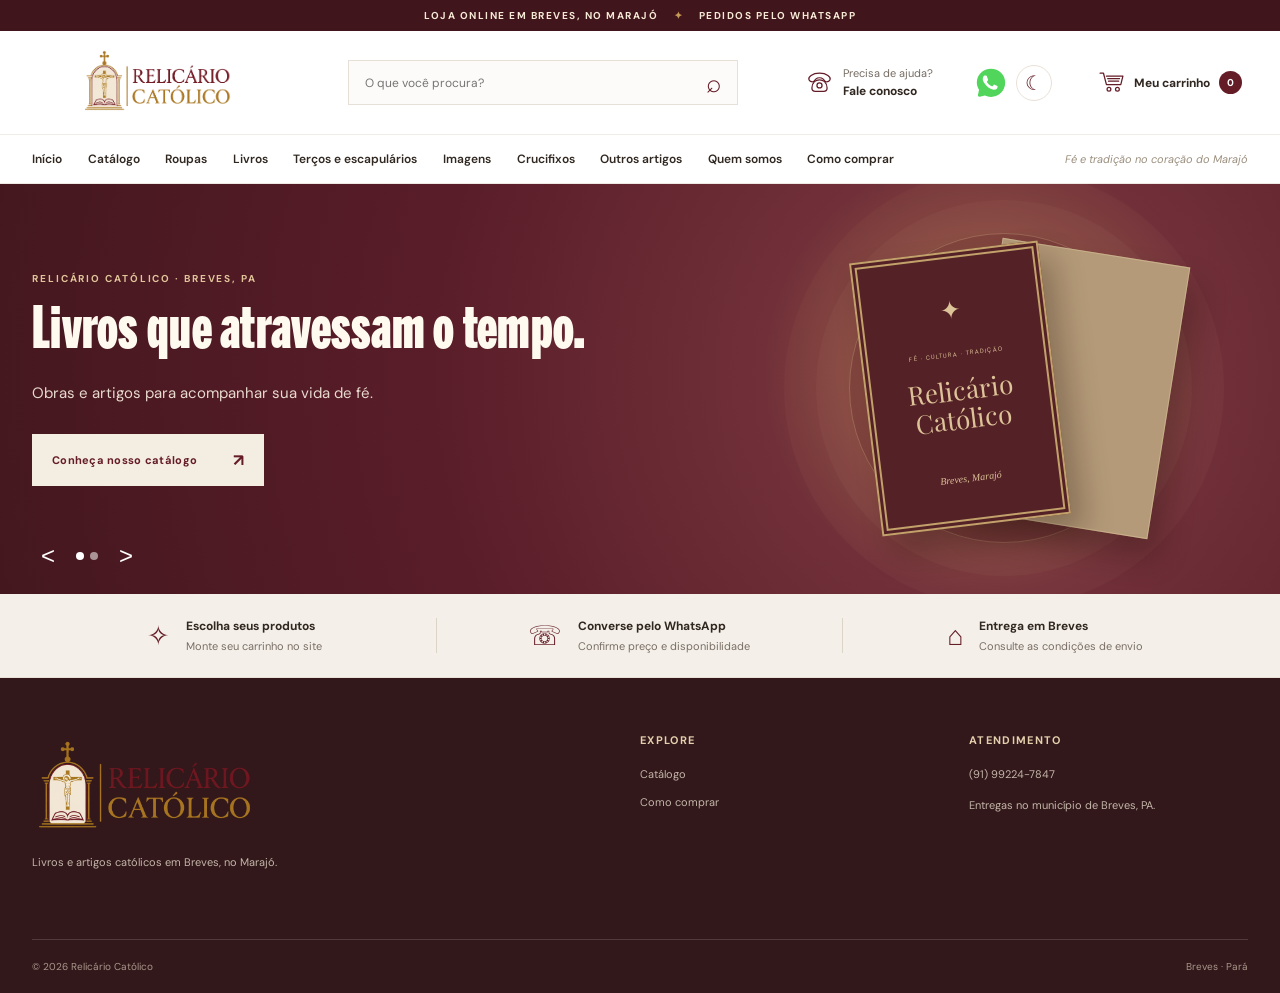
==== index.html @ 35029d48 "Add files via upload" ====
<!doctype html>
<html lang="pt-BR">
<head>
  <link rel="icon" type="image/png" href="assets/logo.png">
  <meta charset="utf-8">
  <meta name="viewport" content="width=device-width, initial-scale=1">
  <meta name="description" content="Livros e artigos católicos em Breves, no Marajó. Escolha seus produtos e faça seu pedido pelo WhatsApp.">
  <meta name="theme-color" content="#641c27">
  <title>Relicário Católico | Livros e artigos católicos</title>
  <link rel="stylesheet" href="style.css?v=20261112-promocao1">
  <script src="products.js" defer></script>
  <script src="supabase-config.js" defer></script>
  <script src="supabase-client.js" defer></script>
  <script src="app.js?v=20261112-banner2" defer></script>
</head>
<body data-page="inicio">
  <div class="announcement">LOJA ONLINE EM BREVES, NO MARAJÓ <span>✦</span> PEDIDOS PELO WHATSAPP</div>
  <header class="header">
    <div class="header-main wrap">
      <a class="brand" href="index.html" aria-label="Relicário Católico, início"><img src="assets/logo.png" alt="Relicário Católico"></a>
      <form class="search" id="search-form" role="search"><label class="sr-only" for="search">Buscar no catálogo</label><input id="search" type="search" placeholder="O que você procura?" autocomplete="off"><button aria-label="Buscar" type="submit">⌕</button></form>
      <a class="header-contact" href="https://wa.me/5591992247847" target="_blank" rel="noopener"><span class="contact-icon"><svg viewBox="0 0 64 64" aria-hidden="true"><path d="M7 25C5 19 14 10 32 10s27 9 25 15c-1 4-6 6-10 5-3-1-4-4-6-6-5-4-13-4-18 0-2 2-3 5-6 6-4 1-9-1-10-5Z"/><path d="M20 30c-3 3-6 10-6 15 0 5 3 8 8 8h20c5 0 8-3 8-8 0-5-3-12-6-15-6-6-18-6-24 0Z"/><circle cx="32" cy="39" r="6"/></svg></span><span>Precisa de ajuda?<strong>Fale conosco</strong></span></a>
      <div class="social-icons"><a href="https://wa.me/5591992247847" target="_blank" rel="noopener" aria-label="WhatsApp"><img src="assets/whatsapp.svg" alt=""></a><a class="instagram-link" hidden target="_blank" rel="noopener" aria-label="Instagram"><svg viewBox="0 0 24 24" aria-hidden="true"><rect x="3" y="3" width="18" height="18" rx="5"/><circle cx="12" cy="12" r="4"/><circle cx="17.5" cy="6.5" r=".8" fill="currentColor" stroke="none"/></svg></a><button id="theme-toggle" aria-label="Ativar modo escuro" title="Alternar modo claro e escuro">☾</button></div><button class="cart-trigger" id="cart-open" aria-label="Abrir carrinho"><span class="bag-icon"><svg viewBox="0 0 64 64" aria-hidden="true"><path d="M5 10h8l7 27h34l5-20H20M23 23h28M25 29h24"/><circle cx="26" cy="48" r="4.5"/><circle cx="46" cy="48" r="4.5"/></svg></span><span class="cart-label">Meu carrinho</span><span id="cart-count" class="cart-count">0</span></button>
    </div>
    <nav class="navigation" aria-label="Navegação principal"><div class="wrap nav-inner"><a href="index.html">Início</a><a href="catalogo.html">Catálogo</a><a href="catalogo.html?categoria=Roupas">Roupas</a><a href="catalogo.html?categoria=Livros">Livros</a><a href="catalogo.html?categoria=Ter%C3%A7os%20e%20escapul%C3%A1rios">Terços e escapulários</a><a href="catalogo.html?categoria=Imagens">Imagens</a><a href="catalogo.html?categoria=Crucifixos">Crucifixos</a><a href="catalogo.html?categoria=Outros%20artigos">Outros artigos</a><a href="quem-somos.html">Quem somos</a><a href="como-comprar.html">Como comprar</a><span>Fé e tradição no coração do Marajó</span></div></nav>
  </header>
  <main id="inicio">
    <section class="hero" aria-label="Destaques da loja" style="visibility:hidden">
      <div class="slide slide-one active" aria-hidden="false"><div class="wrap hero-content"><div class="hero-copy"><p class="eyebrow light">RELICÁRIO CATÓLICO · BREVES, PA</p><h1>Livros que atravessam o tempo.</h1><p>Obras e artigos para acompanhar sua vida de fé.</p><a class="button button-light" href="catalogo.html">Conheça nosso catálogo <span>↗</span></a></div><div class="hero-art" aria-hidden="true"><div class="halo"></div><div class="book-art book-back"></div><div class="book-art book-front"><span>✦</span><small>FÉ · CULTURA · TRADIÇÃO</small><b>Relicário<br>Católico</b><i>Breves, Marajó</i></div><div class="art-line"></div></div></div></div>
      <div class="slide slide-two" aria-hidden="true"><div class="wrap hero-content"><div class="hero-copy"><p class="eyebrow light">UM PEDIDO, UMA CONVERSA</p><h2>Escolha com calma.<br>Peça pelo WhatsApp.</h2><p>Separe seus favoritos e combine os detalhes da entrega conosco.</p><a class="button button-light" href="catalogo.html">Conheça nosso catálogo <span>↗</span></a></div><div class="hero-seal" aria-hidden="true"><span>✝</span><p>Relicário<br><em>Católico</em></p><small>BREVES · MARAJÓ</small></div></div></div>
      <div class="hero-controls wrap"><button id="prev-slide" aria-label="Banner anterior">&lt;</button><div class="dots"><button class="dot active" aria-label="Mostrar banner 1" aria-current="true"></button><button class="dot" aria-label="Mostrar banner 2"></button></div><button id="next-slide" aria-label="Próximo banner">&gt;</button></div>
    </section>
    <section class="service-strip"><div class="wrap services"><div><span>✧</span><p><strong>Escolha seus produtos</strong><small>Monte seu carrinho no site</small></p></div><div><span>☏</span><p><strong>Converse pelo WhatsApp</strong><small>Confirme preço e disponibilidade</small></p></div><div><span>⌂</span><p><strong>Entrega em Breves</strong><small>Consulte as condições de envio</small></p></div></div></section>
    <section class="catalog wrap" id="catalogo"><div class="section-top"><div><p class="eyebrow">ESCOLHIDOS PARA VOCÊ</p><h2>Nosso catálogo</h2><p>Conheça os livros e artigos disponíveis em nossa loja.</p></div><div class="catalog-note"><span>✦</span> Fé, leitura e tradição</div></div><div class="catalog-bar"><div class="filters" aria-label="Filtrar produtos"><button class="filter active" data-filter="Todos">Todos</button><button class="filter" data-filter="Roupas">Roupas</button><button class="filter" data-filter="Livros">Livros</button><button class="filter" data-filter="Terços e escapulários">Terços e escapulários</button><button class="filter" data-filter="Imagens">Imagens</button><button class="filter" data-filter="Crucifixos">Crucifixos</button><button class="filter" data-filter="Outros artigos">Outros artigos</button></div><span id="result-count"></span></div><div id="product-grid" class="product-grid"></div><p id="empty-state" class="empty-state" hidden>Nenhum produto encontrado nesta seleção.</p></section>
    <section class="story"><div class="wrap story-inner"><div class="story-mark" aria-hidden="true">✝</div><div><p class="eyebrow">DE BREVES PARA O MUNICÍPIO</p><h2>Um espaço para cultivar<br>a fé e a boa leitura.</h2><p>O Relicário Católico é uma loja online de livros e artigos católicos em Breves, no Marajó. Estamos começando e preparando nosso catálogo com cuidado.</p><a class="text-link" href="https://wa.me/5591992247847" target="_blank" rel="noopener">Converse com a gente <span>↗</span></a></div></div></section>
    <section class="how wrap" id="como-comprar"><div class="section-top"><div><p class="eyebrow">SIMPLES E PRÓXIMO</p><h2>Como fazer seu pedido</h2></div><p>Estamos aqui para ajudar em cada etapa.</p></div><div class="steps"><article><span>01</span><h3>Escolha</h3><p>Adicione ao carrinho os itens que deseja.</p></article><article><span>02</span><h3>Envie seu pedido</h3><p>Confira a lista e continue para o WhatsApp.</p></article><article><span>03</span><h3>Combine os detalhes</h3><p>Confirme valores, pagamento e entrega em Breves diretamente conosco.</p></article></div></section>
  </main>
  <footer><div class="wrap footer-inner"><div><img src="assets/logo.png" alt="Relicário Católico" class="footer-logo"><p>Livros e artigos católicos em Breves, no Marajó.</p></div><div><strong>Explore</strong><a href="catalogo.html">Catálogo</a><a href="como-comprar.html">Como comprar</a></div><div><strong>Atendimento</strong><a href="https://wa.me/5591992247847" target="_blank" rel="noopener">(91) 99224-7847</a><p>Entregas no município de Breves, PA.</p></div></div><div class="footer-bottom wrap">© <span id="year"></span> Relicário Católico <span>Breves · Pará</span></div></footer>
  <div class="overlay" id="overlay" hidden></div><aside class="drawer" id="drawer" role="dialog" aria-modal="true" aria-label="Seu carrinho" aria-hidden="true" inert><div class="drawer-head"><div><h2>Meu pedido</h2></div><button id="cart-close" class="close" aria-label="Fechar carrinho">×</button></div><div id="cart-items" class="cart-items"></div><div class="drawer-bottom"><div class="cart-total"><strong>Total estimado</strong><strong id="cart-total">R$ 0,00</strong></div><p id="total-note">Entrega e disponibilidade são confirmadas no WhatsApp.</p><a id="checkout" class="button checkout" href="#" target="_blank" rel="noopener">Enviar pedido no WhatsApp <span>↗</span></a><button id="clear-cart" class="clear-cart" type="button">Limpar lista</button><small>O pedido só será enviado após você confirmar no WhatsApp.</small></div></aside>
  <dialog id="product-dialog" class="product-dialog" aria-labelledby="detail-title"><div class="detail-head"><h2 id="detail-title"></h2><button id="detail-close" class="detail-close" type="button" aria-label="Fechar visualização">×</button></div><div class="detail-gallery"><button id="detail-prev" class="detail-arrow prev" type="button" aria-label="Foto anterior">&lt;</button><img id="detail-image" alt=""><p id="detail-empty" hidden>Foto ainda não disponível.</p><button id="detail-next" class="detail-arrow next" type="button" aria-label="Próxima foto">&gt;</button></div><p class="detail-hint">Use as setas para ver mais fotos, quando disponíveis.</p><p id="detail-description" class="detail-description" hidden></p></dialog>
  <div class="toast" role="status" aria-live="polite" id="toast"></div>
</body></html>
---- style.css ----
@import url('https://fonts.googleapis.com/css2?family=DM+Sans:wght@400;500;600;700&family=Playfair+Display:wght@400;500;600;700&display=swap');
:root{--wine:#641c27;--deep:#40151b;--gold:#af843d;--paper:#fbf9f5;--ink:#302720;--muted:#796e65;--line:#e9e1d7}*{box-sizing:border-box}html{scroll-behavior:smooth}body{margin:0;color:var(--ink);background:var(--paper);font-family:'DM Sans',Arial,sans-serif;font-size:14px}button,input{font:inherit}button,a{-webkit-tap-highlight-color:transparent}button{cursor:pointer}a{color:inherit;text-decoration:none}img{max-width:100%;display:block}.wrap{width:min(1240px,calc(100% - 64px));margin:auto}.sr-only{position:absolute;width:1px;height:1px;overflow:hidden;clip:rect(0,0,0,0)}.announcement{background:var(--deep);color:#f6ead6;text-align:center;font-size:10px;letter-spacing:.15em;padding:9px 12px;font-weight:700}.announcement span{color:#c59a58;margin:0 12px}.header{background:#fff}.header-main{height:103px;display:flex;align-items:center;gap:40px}.brand{width:247px;flex:none}.brand img{width:100%;height:75px;object-fit:contain}.search{height:45px;display:flex;align-items:center;border:1px solid #e6e0d9;background:#fcfbf9;max-width:390px;flex:1;margin:auto}.search input{border:0;background:transparent;outline:0;padding:0 16px;min-width:0;flex:1;font-size:12px}.search button{background:none;border:0;padding:0 15px;font-size:26px;color:var(--wine)}.header-contact{display:flex;align-items:center;gap:10px;color:#756c63;font-size:11px;white-space:nowrap}.header-contact strong{display:block;color:var(--ink);font-size:12px;margin-top:3px}.contact-icon{font-size:27px;color:var(--wine)}.cart-trigger{display:flex;align-items:center;gap:9px;border:0;background:transparent;color:var(--ink);font-size:12px;font-weight:700;white-space:nowrap}.bag-icon{font-size:28px;color:var(--wine)}.cart-count{border-radius:50%;display:grid;place-items:center;width:23px;height:23px;background:var(--wine);color:white;font-size:10px}.navigation{border-top:1px solid #f0ece7;border-bottom:1px solid #eee9e2}.nav-inner{display:flex;align-items:center;gap:38px;height:48px;font-size:12px;font-weight:600}.nav-inner a:hover,.text-link:hover{color:var(--gold)}.nav-inner span{margin-left:auto;color:#9b8e7d;font-size:11px;font-weight:400;font-style:italic}.hero{position:relative;height:410px;overflow:hidden;background:#5a2029}.slide{position:absolute;inset:0;opacity:0;visibility:hidden;transition:opacity .65s,visibility .65s}.slide.active{opacity:1;visibility:visible}.slide-one{background:radial-gradient(circle at 77% 46%,#9a6345 0,#713039 22%,#591d29 55%,#44171e 100%)}.slide-two{background:radial-gradient(circle at 72% 40%,#8a6952,#593b32 35%,#36231e 100%)}.hero-content{height:100%;position:relative;display:flex;align-items:center;justify-content:space-between}.hero-copy{position:relative;z-index:1;max-width:570px;padding-bottom:20px}.eyebrow{color:#a27b40;font-size:10px;letter-spacing:.19em;font-weight:700;margin:0 0 15px}.eyebrow.light{color:#e1c49a}.hero h1,.hero h2{color:#fffaf0;font-family:'Playfair Display',Georgia,serif;font-weight:400;font-size:clamp(38px,4.5vw,62px);line-height:1.13;letter-spacing:-.035em;margin:0 0 16px}.hero-copy>p:not(.eyebrow){color:#e9dacf;font-size:15px;line-height:1.7;margin:0 0 27px}.button{display:inline-flex;align-items:center;justify-content:center;gap:36px;padding:15px 20px;font-size:11px;font-weight:700;letter-spacing:.025em}.button-light{background:#f4ede1;color:var(--wine)}.button-light:hover{background:#fff}.button span{font-size:17px}.hero-art{height:100%;width:45%;position:relative}.halo{position:absolute;width:310px;height:310px;border:1px solid #d6b48655;border-radius:50%;top:49px;left:27%;box-shadow:0 0 0 33px #edc98d0a,0 0 0 65px #edc98d09}.book-art{position:absolute;width:190px;height:275px;top:67px;border:1px solid #dfc89d80;box-shadow:12px 18px 30px #1b09074a}.book-back{background:#b49a78;transform:rotate(9deg);left:51%}.book-front{background:#542126;transform:rotate(-7deg);left:30%;color:#ddc398;text-align:center;display:flex;align-items:center;flex-direction:column;padding:35px 14px;border:7px double #c2a16b}.book-front span{font-size:25px}.book-front small{font-size:6px;letter-spacing:.18em;margin:24px 0 18px}.book-front b{font:26px/1.1 'Playfair Display',Georgia,serif;font-weight:400}.book-front i{font:italic 10px Georgia;margin-top:auto}.hero-seal{width:260px;height:260px;border:1px solid #d7b98a8a;border-radius:50%;display:flex;align-items:center;justify-content:center;flex-direction:column;color:#ead5b4;margin-right:10%;outline:1px solid #d7b98a40;outline-offset:12px}.hero-seal>span{font-size:40px}.hero-seal p{font:29px/1.15 Georgia;text-align:center;margin:12px}.hero-seal em{font-weight:400;color:#dfbb7b}.hero-seal small{font-size:8px;letter-spacing:.2em}.hero-controls{position:absolute;bottom:20px;left:50%;transform:translateX(-50%);display:flex;align-items:center;gap:12px}.hero-controls>button{background:transparent;border:1px solid #ffffff60;color:white;width:29px;height:29px}.dots{display:flex;gap:6px}.dot{width:6px;height:6px;border:0;background:#fff8;border-radius:50%;padding:0}.dot.active{width:20px;border-radius:5px;background:white}.service-strip{background:#f4f0e9;border-bottom:1px solid var(--line)}.services{display:grid;grid-template-columns:repeat(3,1fr);padding:24px 0}.services>div{display:flex;gap:16px;align-items:center;justify-content:center;border-right:1px solid #ddd4c9}.services>div:last-child{border:0}.services>div>span{font-size:27px;color:var(--wine)}.services p{margin:0}.services strong,.services small{display:block}.services strong{font-size:12px}.services small{font-size:11px;color:var(--muted);margin-top:5px}.catalog{padding:85px 0 100px;min-height:610px}.section-top{display:flex;align-items:end;justify-content:space-between;gap:20px}.section-top h2,.story h2,.how h2,.drawer h2{font:400 37px/1.15 'Playfair Display',Georgia,serif;letter-spacing:-.025em;margin:0}.section-top p:not(.eyebrow){color:var(--muted);line-height:1.6;margin:12px 0 0}.catalog-note{font:italic 14px Georgia;color:#9b8c7c}.catalog-note span{color:var(--gold);margin-right:8px}.catalog-bar{border-top:1px solid var(--line);border-bottom:1px solid var(--line);margin:32px 0 25px;padding:14px 0;display:flex;justify-content:space-between;align-items:center;color:#92877c;font-size:11px}.filters{display:flex;gap:10px;flex-wrap:wrap}.filter{border:0;background:none;color:#7e7369;font-size:11px;font-weight:600;padding:9px 15px}.filter.active{background:var(--wine);color:white}.product-grid{display:grid;grid-template-columns:repeat(4,minmax(0,1fr));gap:24px}.product-card{background:white;border:1px solid #eee7de}.product-image{height:275px;position:relative;background:#f1ede7;display:flex;align-items:center;justify-content:center;overflow:hidden}.product-image img{width:100%;height:100%;object-fit:contain}.badge{position:absolute;z-index:1;left:14px;top:14px;background:#fff;color:var(--wine);padding:7px 10px;font-size:9px;letter-spacing:.04em;font-weight:700}.image-placeholder{width:54%;height:72%;border:1px solid #cdbda5;background:#e7ded1;box-shadow:9px 10px 16px #6e58451a;display:flex;align-items:center;justify-content:center;flex-direction:column;color:#a48663}.image-placeholder span{font:38px Georgia}.image-placeholder small{font-size:8px;letter-spacing:.14em;margin-top:20px}.product-info{padding:20px}.product-category{font-size:9px;text-transform:uppercase;letter-spacing:.14em;color:#a07c43;font-weight:700;margin:0 0 10px}.product-info h3{font:600 18px/1.35 'Playfair Display',Georgia,serif;margin:0 0 6px}.author,.product-detail{font-size:11px;color:#8a7c70;margin:0 0 9px}.product-detail{font-size:10px}.product-price{display:block;font-size:13px;margin:20px 0 15px;color:var(--wine)}.add-button{width:100%;padding:13px;background:var(--wine);color:white;border:0;text-align:left;font-size:11px;font-weight:700;display:flex;justify-content:space-between}.add-button:hover{background:#4f1520}.empty-state{padding:40px;color:var(--muted);background:#f6f2ec}.story{background:#eee8dd}.story-inner{display:grid;grid-template-columns:1fr 1.2fr;align-items:center;gap:90px;padding:70px 0}.story-mark{height:280px;background:#e0d4c2;color:#a77e43;display:grid;place-items:center;font:100px Georgia;border:1px solid #d4c2a8;outline:1px solid #d4c2a8;outline-offset:-13px}.story h2{font-size:38px}.story p:not(.eyebrow){max-width:500px;color:#746b61;line-height:1.8;margin:20px 0}.text-link{color:var(--wine);font-size:12px;font-weight:700;border-bottom:1px solid var(--gold);padding-bottom:6px}.text-link span{margin-left:16px}.how{padding:90px 0 105px}.steps{display:grid;grid-template-columns:repeat(3,1fr);gap:35px;margin-top:35px}.steps article{border-top:1px solid #cbb99e;padding-top:23px}.steps article>span{font:italic 25px Georgia;color:#b99560}.steps h3{font:20px 'Playfair Display',Georgia;margin:16px 0 8px}.steps p{font-size:12px;line-height:1.7;color:var(--muted);max-width:280px}footer{background:#32181a;color:#e7dcd1}.footer-inner{display:grid;grid-template-columns:2fr 1fr 1fr;gap:50px;padding:55px 0}.footer-logo{width:220px;padding:6px;background:#f9f5ee}.footer-inner p,.footer-inner a{font-size:11px;color:#c4b6aa;line-height:1.8}.footer-inner strong{display:block;color:#e5cfae;font-size:11px;text-transform:uppercase;letter-spacing:.12em;margin-bottom:18px}.footer-inner a{display:block;margin:8px 0}.footer-bottom{border-top:1px solid #ffffff25;padding:20px 0;color:#a9978c;font-size:10px}.footer-bottom span:last-child{float:right}.overlay{position:fixed;inset:0;background:#180c0bb0;z-index:9}.drawer{position:fixed;right:0;top:0;bottom:0;width:min(430px,100%);background:#fff;z-index:10;transform:translateX(100%);transition:transform .25s;display:flex;flex-direction:column}.drawer.open{transform:none}.drawer-open{overflow:hidden}.drawer-head{display:flex;justify-content:space-between;padding:30px;border-bottom:1px solid var(--line)}.drawer h2{font-size:28px}.close{border:0;background:none;font-size:32px;color:var(--wine)}.cart-items{padding:25px 30px;overflow:auto;flex:1}.cart-empty{text-align:center;padding:80px 0;color:var(--muted)}.cart-empty span{font-size:35px;color:var(--gold)}.cart-empty h3{font:23px Georgia;color:var(--ink)}.cart-item{display:flex;gap:18px;border-bottom:1px solid var(--line);padding:0 0 22px;margin-bottom:22px}.cart-thumb{width:72px;height:96px;background:#eee7dd;color:#b99869;display:grid;place-items:center;font:27px Georgia;flex:none}.cart-item-info strong,.cart-item-info small,.cart-item-info b{display:block}.cart-item-info strong{font:17px Georgia}.cart-item-info small{color:var(--muted);margin:7px 0}.cart-item-info b{font-size:12px;color:var(--wine)}.quantity{display:flex;align-items:center;gap:12px;margin-top:12px}.quantity button{border:0;background:#f4f0eb;width:25px;height:25px}.quantity .remove{width:auto;background:none;color:#8a776b;font-size:10px;text-decoration:underline}.drawer-bottom{padding:25px 30px;border-top:1px solid var(--line)}.drawer-bottom p,.drawer-bottom small{color:var(--muted);font-size:11px;line-height:1.5}.checkout{display:flex;background:#315f45;color:white;width:100%;margin:15px 0}.checkout.disabled{background:#aaa;cursor:not-allowed}.toast{position:fixed;bottom:25px;left:50%;transform:translate(-50%,20px);background:var(--deep);color:white;padding:13px 20px;opacity:0;transition:.2s;z-index:12;font-size:12px;pointer-events:none}.toast.show{opacity:1;transform:translate(-50%,0)}
@media(max-width:800px){.wrap{width:min(100% - 36px,1240px)}.header-main{height:auto;min-height:85px;gap:15px;flex-wrap:wrap;padding:10px 0 14px}.brand{width:190px}.brand img{height:55px}.header-contact,.cart-label{display:none}.cart-trigger{margin-left:auto}.search{order:3;min-width:100%;height:40px}.nav-inner{gap:25px;overflow:auto;white-space:nowrap;height:43px}.nav-inner span{display:none}.hero{height:390px}.hero-copy{max-width:65%}.hero h1,.hero h2{font-size:38px}.hero-copy>p:not(.eyebrow){font-size:13px}.hero-art{width:38%}.halo{width:180px;height:180px;top:100px;left:0}.book-art{width:125px;height:195px;top:95px}.book-front{left:0;padding:22px 8px}.book-back{left:25%}.book-front small{font-size:5px;margin:13px 0}.book-front b{font-size:19px}.hero-seal{width:180px;height:180px;margin-right:2%}.hero-seal p{font-size:23px}.services{gap:12px}.services>div{justify-content:flex-start;padding-right:10px}.services>div>span{font-size:23px}.services strong{font-size:11px}.services small{font-size:10px}.product-grid{grid-template-columns:repeat(2,minmax(0,1fr))}.story-inner{gap:35px}.catalog{padding:65px 0}.how{padding:70px 0}.section-top h2,.story h2,.how h2{font-size:32px}}
@media(max-width:520px){.announcement{font-size:8px;letter-spacing:.08em}.announcement span{margin:0 5px}.brand{width:170px}.hero{height:370px}.hero-copy{max-width:72%;padding-bottom:10px}.hero h1,.hero h2{font-size:34px}.hero-copy>p:not(.eyebrow){font-size:12px}.hero-art{position:absolute;right:-18px;width:115px;height:100%;opacity:.75}.halo{width:130px;height:130px;top:120px}.book-art{width:90px;height:147px;top:105px}.book-front{left:5px;border-width:5px}.book-front span{font-size:16px}.book-front b{font-size:14px}.book-front i{font-size:7px}.book-back{left:22px}.hero-seal{position:absolute;right:-24px;width:140px;height:140px;opacity:.5}.hero-seal p{font-size:18px}.services{grid-template-columns:1fr;padding:10px 0}.services>div{border-right:0;border-bottom:1px solid #ddd4c9;padding:8px 0}.services>div>span{width:35px;text-align:center}.catalog-note{display:none}.section-top{align-items:start;flex-direction:column}.section-top h2,.story h2,.how h2{font-size:30px}.catalog-bar{align-items:flex-start;gap:6px}.filters{gap:2px}.filter{padding:8px;font-size:10px}.product-grid{gap:12px}.product-image{height:205px}.product-info{padding:14px}.product-info h3{font-size:15px}.add-button{font-size:10px;gap:4px}.story-inner{grid-template-columns:1fr;gap:30px;padding:45px 0}.story-mark{height:160px}.steps{grid-template-columns:1fr;gap:15px}.footer-inner{grid-template-columns:1fr 1fr;gap:28px}.footer-inner>div:first-child{grid-column:span 2}.footer-logo{width:190px}.footer-bottom span:last-child{float:none;display:block;margin-top:7px}}
@media(prefers-reduced-motion:reduce){*,*::before,*::after{scroll-behavior:auto!important;transition:none!important;animation:none!important}}

/* Páginas da loja */
body[data-page="inicio"] .catalog,body[data-page="inicio"] .story,body[data-page="inicio"] .how{display:none}
body:not([data-page="inicio"]) .hero,body:not([data-page="inicio"]) .service-strip{display:none}
body[data-page="catalogo"] .story,body[data-page="catalogo"] .how,body[data-page="sobre"] .catalog,body[data-page="sobre"] .how,body[data-page="comprar"] .catalog,body[data-page="comprar"] .story{display:none}
.product-card{transition:transform .25s ease,box-shadow .25s ease}.product-card:hover{transform:translateY(-5px);box-shadow:0 14px 30px #32181a18}.button,.add-button{transition:background .2s,transform .2s}.button:hover,.add-button:hover{transform:translateY(-2px)}.add-button:disabled{background:#968d83;cursor:not-allowed;transform:none}.gallery-controls{display:flex;gap:5px;justify-content:center;padding:8px;background:#f1ede7}.gallery-controls button{border:1px solid #cbb99e;background:white;padding:5px 9px;color:#641c27}.slide.active .hero-copy{animation:arrive .6s ease both}@keyframes arrive{from{opacity:0;transform:translateY(14px)}to{opacity:1;transform:none}}
.footer-logo{background:transparent;padding:0}.social-icons{display:flex;align-items:center;gap:7px}.social-icons a,.social-icons button{display:grid;place-items:center;width:36px;height:36px;border:1px solid var(--line);border-radius:50%;background:transparent;color:var(--wine)}.social-icons [hidden]{display:none}.social-icons svg{width:19px;height:19px;fill:none;stroke:currentColor;stroke-width:1.7;stroke-linecap:round;stroke-linejoin:round}.social-icons button{font-size:20px}.drawer-head{align-items:center;padding:22px 24px}.drawer-head h2{font-size:27px;font-weight:600}.cart-items{padding:16px 20px}.cart-item{background:#f8f5f0;border:0;border-radius:12px;padding:10px;margin-bottom:10px;gap:12px}.cart-thumb{width:65px;height:75px;border-radius:8px;overflow:hidden}.cart-thumb img{width:100%;height:100%;object-fit:cover}.cart-item-info{min-width:0}.cart-item-info strong{font:600 14px/1.3 'DM Sans',Arial,sans-serif}.cart-item-info small{font-size:11px}.quantity{margin-top:8px}.drawer-bottom{padding:20px}.cart-total{display:flex;align-items:center;justify-content:space-between;font-size:15px}.checkout{border-radius:30px;font-size:13px;background:#178d4c}.clear-cart{display:block;width:100%;background:transparent;border:1px solid var(--line);border-radius:30px;padding:13px;color:inherit;font-weight:600;margin:0 0 12px}.clear-cart:disabled{opacity:.5;cursor:not-allowed}
html[data-theme=dark]{--paper:#171417;--ink:#f4ebe2;--muted:#c1b4a9;--line:#443b3e;--wine:#d8ab78;--deep:#201417;--gold:#d1a663;color-scheme:dark}html[data-theme=dark] .header,html[data-theme=dark] .drawer,html[data-theme=dark] .product-card{background:#241e22;color:var(--ink)}html[data-theme=dark] .navigation{border-color:#443b3e}html[data-theme=dark] .search,html[data-theme=dark] .cart-item{background:#30282c;border-color:#55494b}html[data-theme=dark] .service-strip,html[data-theme=dark] .story{background:#2b2425;border-color:#443b3e}html[data-theme=dark] .story-mark{background:#3d302e;border-color:#614c42;outline-color:#614c42}html[data-theme=dark] .product-image,html[data-theme=dark] .gallery-controls,html[data-theme=dark] .cart-thumb{background:#38302c}html[data-theme=dark] .story p:not(.eyebrow),html[data-theme=dark] .header-contact,html[data-theme=dark] .author,html[data-theme=dark] .product-detail{color:#c1b4a9}html[data-theme=dark] .add-button,html[data-theme=dark] .filter.active{background:#864b46;color:white}html[data-theme=dark] .empty-state{background:#30282c}html[data-theme=dark] .quantity button{background:#493d40;color:#fff}html[data-theme=dark] .social-icons a,html[data-theme=dark] .social-icons button{color:#edc796}html[data-theme=dark] footer{background:#130f10}html[data-theme=dark] .footer-logo{background:transparent}
@media(max-width:800px){.header-main{gap:10px}.social-icons{margin-left:auto}.cart-trigger{margin-left:0}.social-icons a,.social-icons button{width:32px;height:32px}.social-icons svg{width:17px;height:17px}}

/* Layout para telas pequenas */
.hero-controls>button{border:0;background:transparent;font:24px/1 Arial,sans-serif;color:#fff;width:32px;height:36px;padding:0}.hero-controls>button:hover{color:#e4c494}.hero-controls>button:focus-visible{outline:2px solid #fff;outline-offset:2px}
@media(max-width:800px){
 .header-main{column-gap:8px}.brand{flex:0 1 180px;min-width:0}.social-icons{margin-left:auto}.cart-trigger{flex:none}.search{flex-basis:100%;max-width:none}.nav-inner{height:auto;min-height:44px;overflow:visible;white-space:normal;flex-wrap:wrap;justify-content:center;gap:0;padding:4px 0}.nav-inner a{padding:8px 10px;text-align:center;line-height:1.25}.nav-inner span{display:none}
 .footer-inner{text-align:center}.footer-logo{margin-left:auto;margin-right:auto}.footer-inner p{max-width:300px;margin-left:auto;margin-right:auto}.footer-bottom{text-align:center}.footer-bottom span:last-child{float:none;display:block;margin-top:7px}
}
@media(max-width:520px){
 .wrap{width:calc(100% - 32px)}.header-main{min-height:0;padding:10px 0 12px}.brand{flex:1 1 130px;max-width:170px}.brand img{height:46px}.social-icons{gap:5px}.cart-trigger{padding:4px;gap:4px}.cart-count{width:21px;height:21px}.nav-inner{font-size:11px}.nav-inner a{padding:8px 7px}
 .hero{height:auto;min-height:410px}.hero-content{min-height:410px;align-items:center}.hero-copy{max-width:100%;padding:22px 0 72px;z-index:2}.hero-copy .eyebrow{max-width:80%;line-height:1.5}.hero h1,.hero h2{font-size:clamp(31px,9vw,38px);max-width:80%}.hero-copy>p:not(.eyebrow){max-width:70%;font-size:13px}.hero-art{right:-10px;width:110px;opacity:.38;pointer-events:none}.hero-seal{right:-15px;opacity:.3;pointer-events:none}.hero-controls{bottom:15px;justify-content:center}.hero-controls>button{width:38px;height:38px}.hero-controls .dots{align-items:center}.hero-controls .dot{min-height:8px}
 .services{padding:14px 0}.services>div{justify-content:center}.services>div>span{flex:0 0 35px}.services p{width:210px}.footer-inner{display:flex;flex-direction:column;align-items:center;gap:30px;padding:44px 0}.footer-inner>div{width:100%}.footer-inner strong{margin-bottom:10px}.footer-inner a{margin:6px 0}.footer-logo{width:min(210px,80%)}.footer-bottom{padding:20px 0}.product-grid{gap:12px}.product-info{overflow-wrap:anywhere}.drawer{width:min(100%,430px)}.drawer-head,.drawer-bottom{padding:18px}.cart-items{padding:14px}.cart-total{gap:10px}.cart-total strong:last-child{text-align:right}
}
@media(max-width:360px){.brand{flex-basis:110px}.brand img{height:40px}.social-icons a,.social-icons button{width:29px;height:29px}.cart-trigger .bag-icon{font-size:22px}.nav-inner a{padding:7px 6px}.product-grid{grid-template-columns:1fr}.product-image{height:250px}.hero h1,.hero h2{font-size:30px}}
.social-icons a[aria-label="WhatsApp"]{border:0;background:transparent;padding:0}.social-icons a[aria-label="WhatsApp"] img{width:30px;height:30px;display:block}
.bag-icon,.contact-icon{display:inline-flex;align-items:center;justify-content:center}.bag-icon svg,.contact-icon svg{width:27px;height:27px;fill:none;stroke:currentColor;stroke-width:3;stroke-linecap:round;stroke-linejoin:round}.stock-info{font-size:11px;color:#75695d;margin:8px 0}html[data-theme=dark] .stock-info{color:#d2c2af}
/* Cartões alinhados e visualização das fotos */
.product-grid{align-items:stretch}.product-card{display:flex;flex-direction:column;min-width:0}.product-image{height:auto;aspect-ratio:1/1;flex:none}.product-view-image{width:100%;height:100%;display:flex;align-items:center;justify-content:center;padding:0;border:0;background:transparent;color:inherit}.product-view-image img{width:100%;height:100%;object-fit:cover;object-position:center}.product-view-image:focus-visible,.product-view-title:focus-visible,.detail-close:focus-visible,.detail-arrow:focus-visible{outline:2px solid #af843d;outline-offset:-3px}.product-info{flex:1;display:flex;flex-direction:column;min-width:0}.product-view-title{text-align:left;padding:0;border:0;background:none;color:inherit;font:inherit}.product-view-title:hover{text-decoration:underline}.product-price{margin-top:auto;padding-top:16px}.add-button{margin-top:0}.product-dialog{width:min(760px,calc(100% - 32px));max-width:760px;max-height:calc(100dvh - 32px);padding:0;border:1px solid var(--line);background:var(--paper);color:var(--ink);box-shadow:0 18px 65px #0005;overflow:auto}.product-dialog::backdrop{background:#170b0bd9}.detail-head{display:flex;align-items:center;justify-content:space-between;gap:15px;padding:16px 20px;border-bottom:1px solid var(--line)}.detail-head h2{font:400 clamp(19px,3vw,26px)/1.2 Georgia,serif;margin:0}.detail-close{border:0;background:transparent;color:inherit;font:32px/1 Arial;padding:0 4px}.detail-gallery{position:relative;display:flex;justify-content:center;align-items:center;background:#eee9e1;height:min(65dvh,600px);min-height:220px;padding:12px 48px}.detail-gallery img{width:100%;height:100%;object-fit:contain}.detail-gallery img[hidden],.detail-gallery p[hidden],.detail-arrow[hidden]{display:none}.detail-arrow{position:absolute;z-index:1;top:50%;transform:translateY(-50%);border:0;border-radius:50%;width:38px;height:38px;background:#fff;color:#561e28;font:24px/1 Arial;box-shadow:0 2px 12px #0003}.detail-arrow.prev{left:8px}.detail-arrow.next{right:8px}.detail-hint{font-size:11px;color:var(--muted);margin:10px 20px 14px}html[data-theme=dark] .detail-gallery{background:#30282c}@media(max-width:520px){.product-image{height:auto;aspect-ratio:1/1}.detail-gallery{height:min(60dvh,500px);padding:10px 42px}.detail-head{padding:14px}.detail-hint{margin:10px 14px 14px}}
/* Fonte de destaque fornecida para os títulos principais. */
@font-face{font-family:'Benton Destaque';src:url('assets/fonts/bentonsans-extracomp-black.otf') format('opentype');font-weight:900;font-style:normal;font-display:swap}
.hero h1,.hero h2,.section-top h2,.story h2,.how h2{font-family:'Benton Destaque',Impact,'Arial Narrow',sans-serif;font-weight:900;letter-spacing:.005em}
/* Nome do produto no catálogo e na visualização ampliada. */
.product-info h3,.detail-head h2{font-family:'Benton Destaque',Impact,'Arial Narrow',sans-serif;font-weight:900;letter-spacing:.015em;line-height:1.1}.product-info h3{font-size:25px}.detail-head h2{font-size:28px}@media(max-width:520px){.product-info h3{font-size:23px}.detail-head h2{font-size:24px}}
/* Nomes dos produtos com leitura confortável em telas pequenas. */
.product-info h3,.detail-head h2{font-family:'DM Sans',Arial,sans-serif;font-weight:600;letter-spacing:0;line-height:1.4}.product-info h3{font-size:17px}.detail-head h2{font-size:21px}@media(max-width:520px){.product-info h3{font-size:15px}.detail-head h2{font-size:19px}}

/* Encaixe da foto ocupa a caixa inteira, inclusive quando a imagem é horizontal. */
.product-image{position:relative;overflow:hidden;aspect-ratio:1/1}
.product-image .product-view-image{position:absolute;inset:0;width:100%;height:100%}
.product-image .product-view-image img{position:absolute;inset:0;display:block;width:100%;height:100%;max-width:none;object-fit:cover;object-position:center}
/* Banners enviados pelo painel e navegação discreta. */
.hero-controls .dot,.hero-controls .dot.active{width:8px;height:8px;border-radius:50%;padding:0}.hero-controls .dot.active{background:#fff}.slide.has-banner-image{background-position:center center;background-size:cover;background-repeat:no-repeat}.slide.has-banner-image .hero-art,.slide.has-banner-image .hero-seal{visibility:hidden}.banner-preview{display:flex;align-items:center;gap:15px;flex-wrap:wrap;margin-top:10px}.banner-preview img{display:block;max-width:min(320px,100%);max-height:140px;object-fit:contain;border-radius:4px}.banner-preview img[hidden]{display:none}.banner-preview .check{margin:0}
/* Prévia da descrição e leitura completa no produto. */
.product-detail{display:-webkit-box;-webkit-box-orient:vertical;-webkit-line-clamp:3;line-clamp:3;overflow:hidden;line-height:1.45;max-height:4.35em;overflow-wrap:anywhere}.read-more{align-self:flex-start;border:0;padding:0;margin:0 0 10px;background:transparent;color:var(--wine);font-size:11px;font-weight:700;text-decoration:underline}.detail-description{white-space:pre-wrap;overflow-wrap:anywhere;line-height:1.65;font-size:14px;margin:0 20px 24px;color:var(--ink)}
.size-label{font-size:11px;font-weight:700;margin:0 0 5px;color:var(--ink)}.size-select{width:100%;padding:9px;border:1px solid var(--line);background:var(--paper);color:var(--ink);font:inherit;font-size:12px;margin-bottom:12px}.size-consult{font-size:11px;color:var(--muted);margin:0 0 10px}.nav-inner{gap:clamp(12px,2vw,26px)}@media(max-width:1250px){.nav-inner span{display:none}}

.nav-inner{height:auto;min-height:48px;flex-wrap:wrap;justify-content:center;row-gap:0}.nav-inner a{padding-top:10px;padding-bottom:10px}.filters{flex-wrap:wrap}

.order-button{margin-top:8px}html[data-theme=dark] .add-button:disabled{background:#716963;color:#fff;cursor:not-allowed}

.product-price .old-price{display:block;color:var(--muted);font-size:11px;font-weight:400;margin-bottom:4px}.product-price strong{display:block;color:var(--wine)}
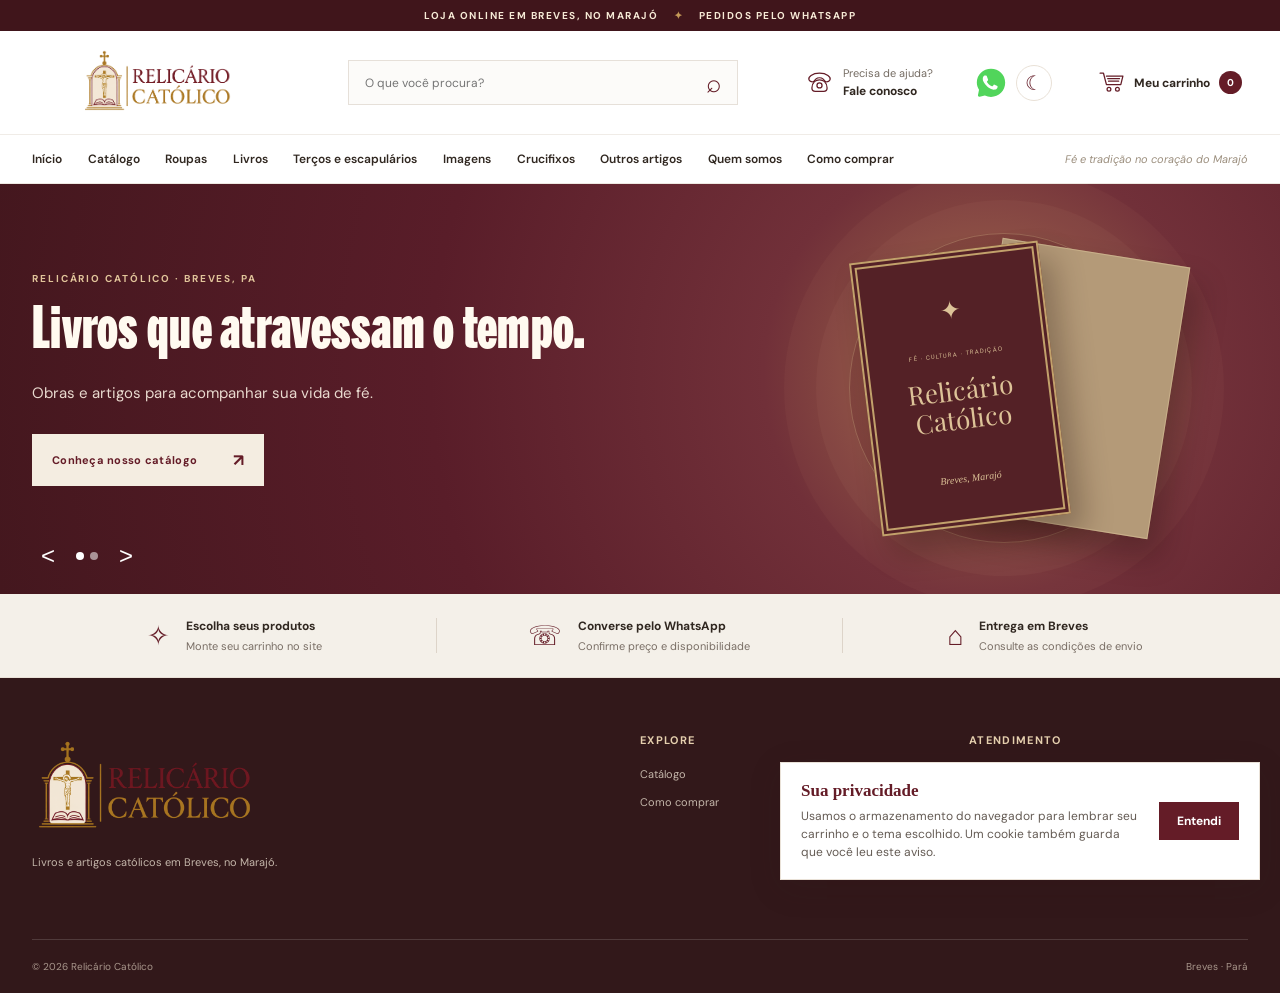
==== commit d22c7df6: "Add files via upload" ====
--- a/index.html
+++ b/index.html
@@ -7,11 +7,12 @@
   <meta name="description" content="Livros e artigos católicos em Breves, no Marajó. Escolha seus produtos e faça seu pedido pelo WhatsApp.">
   <meta name="theme-color" content="#641c27">
   <title>Relicário Católico | Livros e artigos católicos</title>
-  <link rel="stylesheet" href="style.css?v=20261112-promocao1">
+  <link rel="stylesheet" href="style.css?v=20261113-menu1">
   <script src="products.js" defer></script>
   <script src="supabase-config.js" defer></script>
   <script src="supabase-client.js" defer></script>
-  <script src="app.js?v=20261112-banner2" defer></script>
+  <script src="app.js?v=20261113-menu1" defer></script>
+  <script src="cookies.js?v=1" defer></script>
 </head>
 <body data-page="inicio">
   <div class="announcement">LOJA ONLINE EM BREVES, NO MARAJÓ <span>✦</span> PEDIDOS PELO WHATSAPP</div>
@@ -25,7 +26,7 @@
     <nav class="navigation" aria-label="Navegação principal"><div class="wrap nav-inner"><a href="index.html">Início</a><a href="catalogo.html">Catálogo</a><a href="catalogo.html?categoria=Roupas">Roupas</a><a href="catalogo.html?categoria=Livros">Livros</a><a href="catalogo.html?categoria=Ter%C3%A7os%20e%20escapul%C3%A1rios">Terços e escapulários</a><a href="catalogo.html?categoria=Imagens">Imagens</a><a href="catalogo.html?categoria=Crucifixos">Crucifixos</a><a href="catalogo.html?categoria=Outros%20artigos">Outros artigos</a><a href="quem-somos.html">Quem somos</a><a href="como-comprar.html">Como comprar</a><span>Fé e tradição no coração do Marajó</span></div></nav>
   </header>
   <main id="inicio">
-    <section class="hero" aria-label="Destaques da loja" style="visibility:hidden">
+    <section class="hero" aria-label="Destaques da loja" style="opacity:0">
       <div class="slide slide-one active" aria-hidden="false"><div class="wrap hero-content"><div class="hero-copy"><p class="eyebrow light">RELICÁRIO CATÓLICO · BREVES, PA</p><h1>Livros que atravessam o tempo.</h1><p>Obras e artigos para acompanhar sua vida de fé.</p><a class="button button-light" href="catalogo.html">Conheça nosso catálogo <span>↗</span></a></div><div class="hero-art" aria-hidden="true"><div class="halo"></div><div class="book-art book-back"></div><div class="book-art book-front"><span>✦</span><small>FÉ · CULTURA · TRADIÇÃO</small><b>Relicário<br>Católico</b><i>Breves, Marajó</i></div><div class="art-line"></div></div></div></div>
       <div class="slide slide-two" aria-hidden="true"><div class="wrap hero-content"><div class="hero-copy"><p class="eyebrow light">UM PEDIDO, UMA CONVERSA</p><h2>Escolha com calma.<br>Peça pelo WhatsApp.</h2><p>Separe seus favoritos e combine os detalhes da entrega conosco.</p><a class="button button-light" href="catalogo.html">Conheça nosso catálogo <span>↗</span></a></div><div class="hero-seal" aria-hidden="true"><span>✝</span><p>Relicário<br><em>Católico</em></p><small>BREVES · MARAJÓ</small></div></div></div>
       <div class="hero-controls wrap"><button id="prev-slide" aria-label="Banner anterior">&lt;</button><div class="dots"><button class="dot active" aria-label="Mostrar banner 1" aria-current="true"></button><button class="dot" aria-label="Mostrar banner 2"></button></div><button id="next-slide" aria-label="Próximo banner">&gt;</button></div>
--- a/style.css
+++ b/style.css
@@ -52,3 +52,20 @@
 .order-button{margin-top:8px}html[data-theme=dark] .add-button:disabled{background:#716963;color:#fff;cursor:not-allowed}
 
 .product-price .old-price{display:block;color:var(--muted);font-size:11px;font-weight:400;margin-bottom:4px}.product-price strong{display:block;color:var(--wine)}
+
+.cookie-notice{position:fixed;z-index:30;right:20px;bottom:20px;width:min(480px,calc(100% - 40px));display:flex;align-items:center;gap:18px;padding:18px 20px;background:#fff;border:1px solid #e9e1d7;box-shadow:0 8px 30px #32181a26;color:#302720}.cookie-notice strong{font:600 17px Georgia,serif;color:#641c27}.cookie-notice p{margin:6px 0 0;font-size:12px;line-height:1.5;color:#645b54}.cookie-notice button{border:0;background:#641c27;color:#fff;padding:11px 18px;font-size:12px;font-weight:700;cursor:pointer;flex:none}.cookie-notice button:focus-visible{outline:3px solid #af843d;outline-offset:3px}html[data-theme=dark] .cookie-notice{background:#241e22;color:#f4ebe2;border-color:#55494b}html[data-theme=dark] .cookie-notice strong,html[data-theme=dark] .cookie-notice p{color:#f4ebe2}@media(max-width:500px){.cookie-notice{right:12px;bottom:12px;width:calc(100% - 24px);align-items:stretch;flex-direction:column;gap:12px}.cookie-notice button{align-self:flex-end}}
+
+.floating-cart{position:fixed;right:22px;bottom:24px;z-index:8;display:grid;place-items:center;width:58px;height:58px;padding:13px;border:1px solid #ffffff42;border-radius:50%;background:#641c27;color:#fff;box-shadow:0 5px 18px #32181a50;cursor:pointer}.floating-cart[hidden]{display:none}.floating-cart svg{width:100%;height:100%;fill:none;stroke:currentColor;stroke-width:3;stroke-linecap:round;stroke-linejoin:round}.floating-cart-count{position:absolute;top:-5px;right:-5px;display:grid;place-items:center;min-width:23px;height:23px;padding:0 5px;border-radius:50%;background:#af843d;color:white;font:bold 11px Arial,sans-serif}.floating-cart:focus-visible{outline:3px solid #af843d;outline-offset:3px}@media(max-width:600px){.floating-cart{right:16px;bottom:18px;width:54px;height:54px}}
+
+.mobile-menu-button,.mobile-filter{display:none}
+@media(max-width:800px){
+ .announcement{padding-right:58px;min-height:36px;display:flex;justify-content:center;align-items:center;font-size:9px}
+ .mobile-menu-button{position:fixed;top:6px;right:10px;z-index:15;display:flex;flex-direction:column;justify-content:center;gap:4px;width:38px;height:32px;padding:7px;border:1px solid #ffffff75;border-radius:4px;background:#40151b;color:white;cursor:pointer}
+ .mobile-menu-button span{display:block;width:100%;height:2px;background:currentColor}
+ .mobile-menu-button:focus-visible{outline:3px solid #af843d;outline-offset:2px}
+ .navigation{display:none;position:fixed;top:44px;right:10px;z-index:14;width:min(300px,calc(100vw - 20px));max-height:calc(100dvh - 56px);overflow:auto;background:#fff;border:1px solid var(--line);box-shadow:0 12px 32px #32181a30}
+ .navigation.menu-open{display:block}.navigation .nav-inner{width:100%;display:flex;flex-direction:column;align-items:stretch;gap:0;padding:8px}
+ .navigation .nav-inner a{text-align:left;padding:11px 14px;font-size:13px;border-bottom:1px solid var(--line)}.navigation .nav-inner span{display:none}
+ html[data-theme=dark] .navigation{background:#241e22;color:var(--ink)}
+ .catalog-bar .filters{display:none}.catalog-bar{display:flex;flex-direction:row;align-items:end;gap:12px}.mobile-filter{display:flex;flex-direction:column;gap:5px;flex:1;min-width:0}.mobile-filter label{font-size:11px;color:var(--muted);font-weight:700}.mobile-filter select{width:100%;min-height:40px;padding:8px;border:1px solid var(--line);background:var(--paper);color:var(--ink);font:inherit;font-size:13px}.catalog-bar #result-count{flex:none;font-size:11px;padding-bottom:11px}
+}
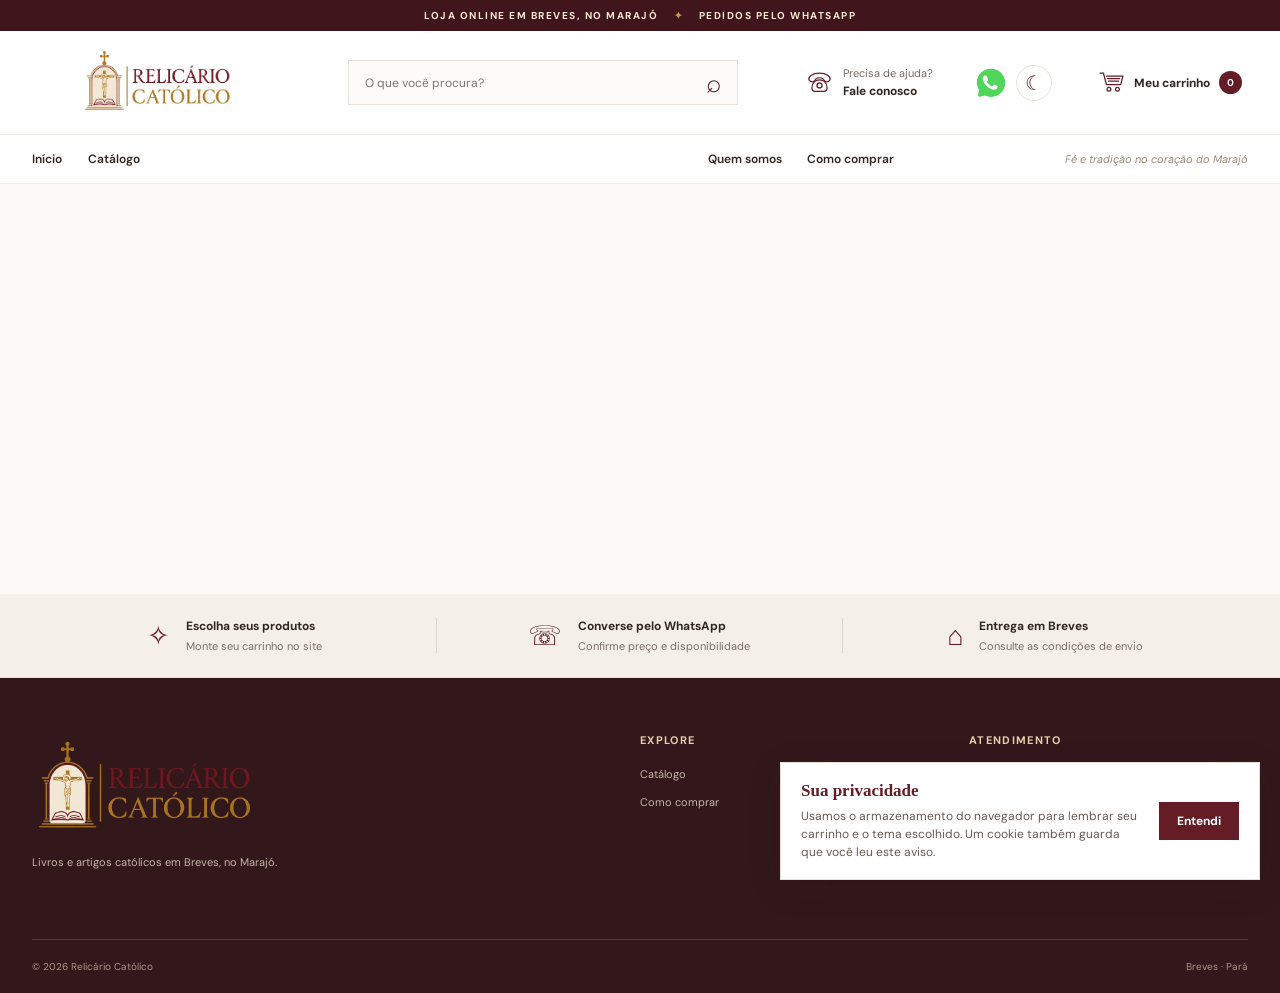
==== commit 9bc4ac6e: "Add files via upload" ====
--- a/index.html
+++ b/index.html
@@ -7,12 +7,13 @@
   <meta name="description" content="Livros e artigos católicos em Breves, no Marajó. Escolha seus produtos e faça seu pedido pelo WhatsApp.">
   <meta name="theme-color" content="#641c27">
   <title>Relicário Católico | Livros e artigos católicos</title>
-  <link rel="stylesheet" href="style.css?v=20261113-menu1">
+  <link rel="stylesheet" href="style.css?v=20261113-topofixo1">
   <script src="products.js" defer></script>
   <script src="supabase-config.js" defer></script>
   <script src="supabase-client.js" defer></script>
-  <script src="app.js?v=20261113-menu1" defer></script>
+  <script src="app.js?v=20261113-carregamento1" defer></script>
   <script src="cookies.js?v=1" defer></script>
+<style>html:not(.grupos-prontos) .nav-inner a[href^="catalogo.html?categoria="],html:not(.grupos-prontos) .filters,html:not(.grupos-prontos) .mobile-filter{visibility:hidden}</style>
 </head>
 <body data-page="inicio">
   <div class="announcement">LOJA ONLINE EM BREVES, NO MARAJÓ <span>✦</span> PEDIDOS PELO WHATSAPP</div>
@@ -32,7 +33,7 @@
       <div class="hero-controls wrap"><button id="prev-slide" aria-label="Banner anterior">&lt;</button><div class="dots"><button class="dot active" aria-label="Mostrar banner 1" aria-current="true"></button><button class="dot" aria-label="Mostrar banner 2"></button></div><button id="next-slide" aria-label="Próximo banner">&gt;</button></div>
     </section>
     <section class="service-strip"><div class="wrap services"><div><span>✧</span><p><strong>Escolha seus produtos</strong><small>Monte seu carrinho no site</small></p></div><div><span>☏</span><p><strong>Converse pelo WhatsApp</strong><small>Confirme preço e disponibilidade</small></p></div><div><span>⌂</span><p><strong>Entrega em Breves</strong><small>Consulte as condições de envio</small></p></div></div></section>
-    <section class="catalog wrap" id="catalogo"><div class="section-top"><div><p class="eyebrow">ESCOLHIDOS PARA VOCÊ</p><h2>Nosso catálogo</h2><p>Conheça os livros e artigos disponíveis em nossa loja.</p></div><div class="catalog-note"><span>✦</span> Fé, leitura e tradição</div></div><div class="catalog-bar"><div class="filters" aria-label="Filtrar produtos"><button class="filter active" data-filter="Todos">Todos</button><button class="filter" data-filter="Roupas">Roupas</button><button class="filter" data-filter="Livros">Livros</button><button class="filter" data-filter="Terços e escapulários">Terços e escapulários</button><button class="filter" data-filter="Imagens">Imagens</button><button class="filter" data-filter="Crucifixos">Crucifixos</button><button class="filter" data-filter="Outros artigos">Outros artigos</button></div><span id="result-count"></span></div><div id="product-grid" class="product-grid"></div><p id="empty-state" class="empty-state" hidden>Nenhum produto encontrado nesta seleção.</p></section>
+    <section class="catalog wrap" id="catalogo"><div class="section-top"><div><p class="eyebrow">ESCOLHIDOS PARA VOCÊ</p><h2>Nosso catálogo</h2><p>Conheça os livros e artigos disponíveis em nossa loja.</p></div><div class="catalog-note"><span>✦</span> Fé, leitura e tradição</div></div><div class="catalog-bar"><div class="filters" aria-label="Filtrar produtos"><button class="filter active" data-filter="Todos">Todos</button><button class="filter" data-filter="Roupas">Roupas</button><button class="filter" data-filter="Livros">Livros</button><button class="filter" data-filter="Terços e escapulários">Terços e escapulários</button><button class="filter" data-filter="Imagens">Imagens</button><button class="filter" data-filter="Crucifixos">Crucifixos</button><button class="filter" data-filter="Outros artigos">Outros artigos</button></div><span id="result-count"></span></div><div id="product-grid" class="product-grid"></div><p id="empty-state" class="empty-state" role="status">Carregando catálogo...</p></section>
     <section class="story"><div class="wrap story-inner"><div class="story-mark" aria-hidden="true">✝</div><div><p class="eyebrow">DE BREVES PARA O MUNICÍPIO</p><h2>Um espaço para cultivar<br>a fé e a boa leitura.</h2><p>O Relicário Católico é uma loja online de livros e artigos católicos em Breves, no Marajó. Estamos começando e preparando nosso catálogo com cuidado.</p><a class="text-link" href="https://wa.me/5591992247847" target="_blank" rel="noopener">Converse com a gente <span>↗</span></a></div></div></section>
     <section class="how wrap" id="como-comprar"><div class="section-top"><div><p class="eyebrow">SIMPLES E PRÓXIMO</p><h2>Como fazer seu pedido</h2></div><p>Estamos aqui para ajudar em cada etapa.</p></div><div class="steps"><article><span>01</span><h3>Escolha</h3><p>Adicione ao carrinho os itens que deseja.</p></article><article><span>02</span><h3>Envie seu pedido</h3><p>Confira a lista e continue para o WhatsApp.</p></article><article><span>03</span><h3>Combine os detalhes</h3><p>Confirme valores, pagamento e entrega em Breves diretamente conosco.</p></article></div></section>
   </main>
--- a/style.css
+++ b/style.css
@@ -69,3 +69,5 @@
  html[data-theme=dark] .navigation{background:#241e22;color:var(--ink)}
  .catalog-bar .filters{display:none}.catalog-bar{display:flex;flex-direction:row;align-items:end;gap:12px}.mobile-filter{display:flex;flex-direction:column;gap:5px;flex:1;min-width:0}.mobile-filter label{font-size:11px;color:var(--muted);font-weight:700}.mobile-filter select{width:100%;min-height:40px;padding:8px;border:1px solid var(--line);background:var(--paper);color:var(--ink);font:inherit;font-size:13px}.catalog-bar #result-count{flex:none;font-size:11px;padding-bottom:11px}
 }
+
+@media(max-width:800px){.announcement{position:sticky;top:0;z-index:13;min-height:44px}.drawer-open .announcement{z-index:2}.drawer-open .mobile-menu-button{visibility:hidden}}
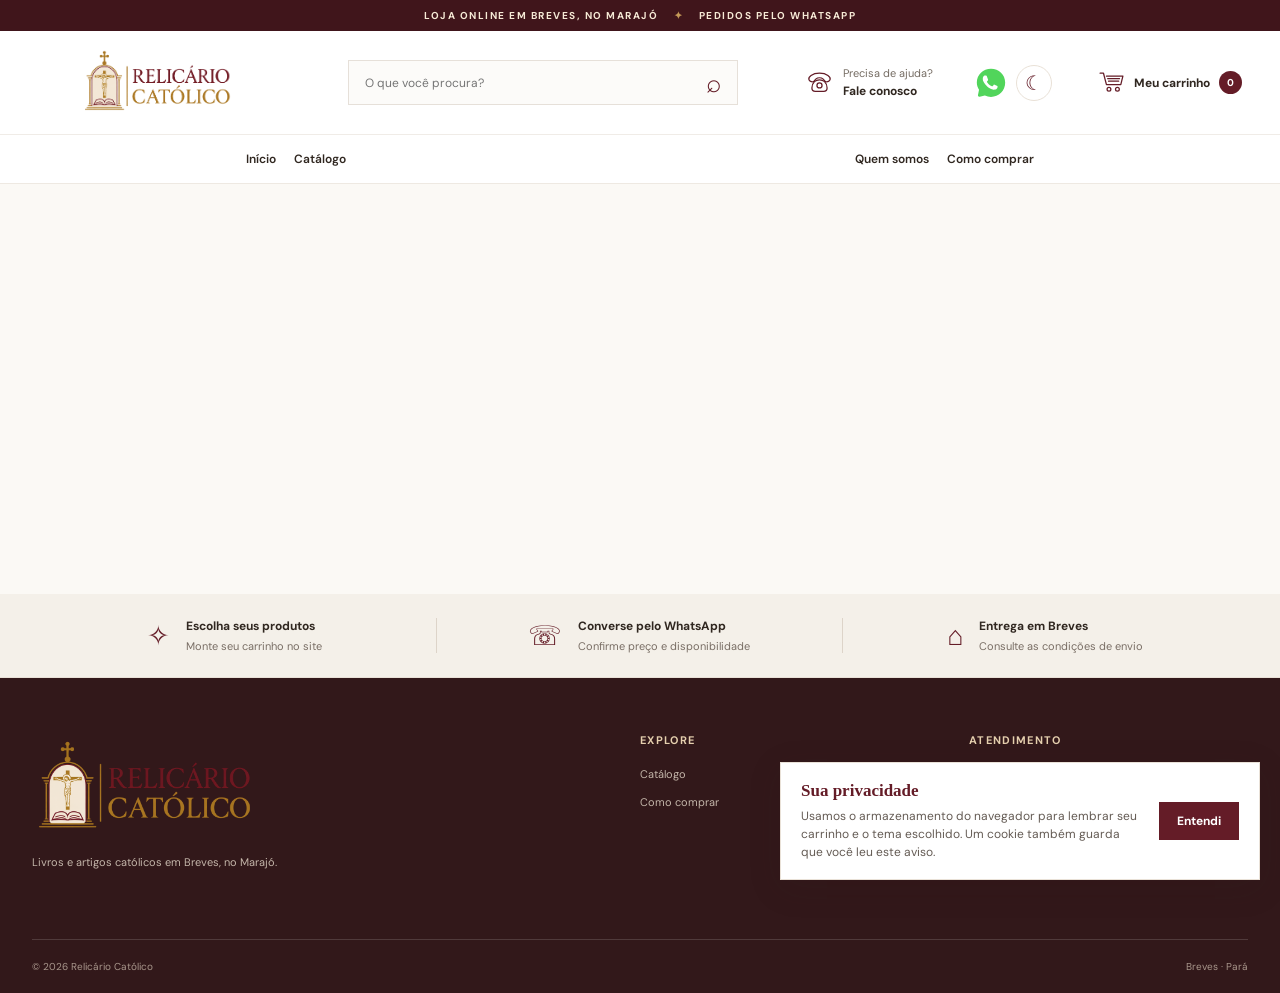
==== commit 68cbf271: "Add files via upload" ====
--- a/index.html
+++ b/index.html
@@ -1,44 +1,44 @@
-<!doctype html>
-<html lang="pt-BR">
-<head>
-  <link rel="icon" type="image/png" href="assets/logo.png">
-  <meta charset="utf-8">
-  <meta name="viewport" content="width=device-width, initial-scale=1">
-  <meta name="description" content="Livros e artigos católicos em Breves, no Marajó. Escolha seus produtos e faça seu pedido pelo WhatsApp.">
-  <meta name="theme-color" content="#641c27">
-  <title>Relicário Católico | Livros e artigos católicos</title>
-  <link rel="stylesheet" href="style.css?v=20261113-topofixo1">
-  <script src="products.js" defer></script>
-  <script src="supabase-config.js" defer></script>
-  <script src="supabase-client.js" defer></script>
-  <script src="app.js?v=20261113-carregamento1" defer></script>
-  <script src="cookies.js?v=1" defer></script>
-<style>html:not(.grupos-prontos) .nav-inner a[href^="catalogo.html?categoria="],html:not(.grupos-prontos) .filters,html:not(.grupos-prontos) .mobile-filter{visibility:hidden}</style>
-</head>
-<body data-page="inicio">
-  <div class="announcement">LOJA ONLINE EM BREVES, NO MARAJÓ <span>✦</span> PEDIDOS PELO WHATSAPP</div>
-  <header class="header">
-    <div class="header-main wrap">
-      <a class="brand" href="index.html" aria-label="Relicário Católico, início"><img src="assets/logo.png" alt="Relicário Católico"></a>
-      <form class="search" id="search-form" role="search"><label class="sr-only" for="search">Buscar no catálogo</label><input id="search" type="search" placeholder="O que você procura?" autocomplete="off"><button aria-label="Buscar" type="submit">⌕</button></form>
-      <a class="header-contact" href="https://wa.me/5591992247847" target="_blank" rel="noopener"><span class="contact-icon"><svg viewBox="0 0 64 64" aria-hidden="true"><path d="M7 25C5 19 14 10 32 10s27 9 25 15c-1 4-6 6-10 5-3-1-4-4-6-6-5-4-13-4-18 0-2 2-3 5-6 6-4 1-9-1-10-5Z"/><path d="M20 30c-3 3-6 10-6 15 0 5 3 8 8 8h20c5 0 8-3 8-8 0-5-3-12-6-15-6-6-18-6-24 0Z"/><circle cx="32" cy="39" r="6"/></svg></span><span>Precisa de ajuda?<strong>Fale conosco</strong></span></a>
-      <div class="social-icons"><a href="https://wa.me/5591992247847" target="_blank" rel="noopener" aria-label="WhatsApp"><img src="assets/whatsapp.svg" alt=""></a><a class="instagram-link" hidden target="_blank" rel="noopener" aria-label="Instagram"><svg viewBox="0 0 24 24" aria-hidden="true"><rect x="3" y="3" width="18" height="18" rx="5"/><circle cx="12" cy="12" r="4"/><circle cx="17.5" cy="6.5" r=".8" fill="currentColor" stroke="none"/></svg></a><button id="theme-toggle" aria-label="Ativar modo escuro" title="Alternar modo claro e escuro">☾</button></div><button class="cart-trigger" id="cart-open" aria-label="Abrir carrinho"><span class="bag-icon"><svg viewBox="0 0 64 64" aria-hidden="true"><path d="M5 10h8l7 27h34l5-20H20M23 23h28M25 29h24"/><circle cx="26" cy="48" r="4.5"/><circle cx="46" cy="48" r="4.5"/></svg></span><span class="cart-label">Meu carrinho</span><span id="cart-count" class="cart-count">0</span></button>
-    </div>
-    <nav class="navigation" aria-label="Navegação principal"><div class="wrap nav-inner"><a href="index.html">Início</a><a href="catalogo.html">Catálogo</a><a href="catalogo.html?categoria=Roupas">Roupas</a><a href="catalogo.html?categoria=Livros">Livros</a><a href="catalogo.html?categoria=Ter%C3%A7os%20e%20escapul%C3%A1rios">Terços e escapulários</a><a href="catalogo.html?categoria=Imagens">Imagens</a><a href="catalogo.html?categoria=Crucifixos">Crucifixos</a><a href="catalogo.html?categoria=Outros%20artigos">Outros artigos</a><a href="quem-somos.html">Quem somos</a><a href="como-comprar.html">Como comprar</a><span>Fé e tradição no coração do Marajó</span></div></nav>
-  </header>
-  <main id="inicio">
-    <section class="hero" aria-label="Destaques da loja" style="opacity:0">
-      <div class="slide slide-one active" aria-hidden="false"><div class="wrap hero-content"><div class="hero-copy"><p class="eyebrow light">RELICÁRIO CATÓLICO · BREVES, PA</p><h1>Livros que atravessam o tempo.</h1><p>Obras e artigos para acompanhar sua vida de fé.</p><a class="button button-light" href="catalogo.html">Conheça nosso catálogo <span>↗</span></a></div><div class="hero-art" aria-hidden="true"><div class="halo"></div><div class="book-art book-back"></div><div class="book-art book-front"><span>✦</span><small>FÉ · CULTURA · TRADIÇÃO</small><b>Relicário<br>Católico</b><i>Breves, Marajó</i></div><div class="art-line"></div></div></div></div>
-      <div class="slide slide-two" aria-hidden="true"><div class="wrap hero-content"><div class="hero-copy"><p class="eyebrow light">UM PEDIDO, UMA CONVERSA</p><h2>Escolha com calma.<br>Peça pelo WhatsApp.</h2><p>Separe seus favoritos e combine os detalhes da entrega conosco.</p><a class="button button-light" href="catalogo.html">Conheça nosso catálogo <span>↗</span></a></div><div class="hero-seal" aria-hidden="true"><span>✝</span><p>Relicário<br><em>Católico</em></p><small>BREVES · MARAJÓ</small></div></div></div>
-      <div class="hero-controls wrap"><button id="prev-slide" aria-label="Banner anterior">&lt;</button><div class="dots"><button class="dot active" aria-label="Mostrar banner 1" aria-current="true"></button><button class="dot" aria-label="Mostrar banner 2"></button></div><button id="next-slide" aria-label="Próximo banner">&gt;</button></div>
-    </section>
-    <section class="service-strip"><div class="wrap services"><div><span>✧</span><p><strong>Escolha seus produtos</strong><small>Monte seu carrinho no site</small></p></div><div><span>☏</span><p><strong>Converse pelo WhatsApp</strong><small>Confirme preço e disponibilidade</small></p></div><div><span>⌂</span><p><strong>Entrega em Breves</strong><small>Consulte as condições de envio</small></p></div></div></section>
-    <section class="catalog wrap" id="catalogo"><div class="section-top"><div><p class="eyebrow">ESCOLHIDOS PARA VOCÊ</p><h2>Nosso catálogo</h2><p>Conheça os livros e artigos disponíveis em nossa loja.</p></div><div class="catalog-note"><span>✦</span> Fé, leitura e tradição</div></div><div class="catalog-bar"><div class="filters" aria-label="Filtrar produtos"><button class="filter active" data-filter="Todos">Todos</button><button class="filter" data-filter="Roupas">Roupas</button><button class="filter" data-filter="Livros">Livros</button><button class="filter" data-filter="Terços e escapulários">Terços e escapulários</button><button class="filter" data-filter="Imagens">Imagens</button><button class="filter" data-filter="Crucifixos">Crucifixos</button><button class="filter" data-filter="Outros artigos">Outros artigos</button></div><span id="result-count"></span></div><div id="product-grid" class="product-grid"></div><p id="empty-state" class="empty-state" role="status">Carregando catálogo...</p></section>
-    <section class="story"><div class="wrap story-inner"><div class="story-mark" aria-hidden="true">✝</div><div><p class="eyebrow">DE BREVES PARA O MUNICÍPIO</p><h2>Um espaço para cultivar<br>a fé e a boa leitura.</h2><p>O Relicário Católico é uma loja online de livros e artigos católicos em Breves, no Marajó. Estamos começando e preparando nosso catálogo com cuidado.</p><a class="text-link" href="https://wa.me/5591992247847" target="_blank" rel="noopener">Converse com a gente <span>↗</span></a></div></div></section>
-    <section class="how wrap" id="como-comprar"><div class="section-top"><div><p class="eyebrow">SIMPLES E PRÓXIMO</p><h2>Como fazer seu pedido</h2></div><p>Estamos aqui para ajudar em cada etapa.</p></div><div class="steps"><article><span>01</span><h3>Escolha</h3><p>Adicione ao carrinho os itens que deseja.</p></article><article><span>02</span><h3>Envie seu pedido</h3><p>Confira a lista e continue para o WhatsApp.</p></article><article><span>03</span><h3>Combine os detalhes</h3><p>Confirme valores, pagamento e entrega em Breves diretamente conosco.</p></article></div></section>
-  </main>
-  <footer><div class="wrap footer-inner"><div><img src="assets/logo.png" alt="Relicário Católico" class="footer-logo"><p>Livros e artigos católicos em Breves, no Marajó.</p></div><div><strong>Explore</strong><a href="catalogo.html">Catálogo</a><a href="como-comprar.html">Como comprar</a></div><div><strong>Atendimento</strong><a href="https://wa.me/5591992247847" target="_blank" rel="noopener">(91) 99224-7847</a><p>Entregas no município de Breves, PA.</p></div></div><div class="footer-bottom wrap">© <span id="year"></span> Relicário Católico <span>Breves · Pará</span></div></footer>
-  <div class="overlay" id="overlay" hidden></div><aside class="drawer" id="drawer" role="dialog" aria-modal="true" aria-label="Seu carrinho" aria-hidden="true" inert><div class="drawer-head"><div><h2>Meu pedido</h2></div><button id="cart-close" class="close" aria-label="Fechar carrinho">×</button></div><div id="cart-items" class="cart-items"></div><div class="drawer-bottom"><div class="cart-total"><strong>Total estimado</strong><strong id="cart-total">R$ 0,00</strong></div><p id="total-note">Entrega e disponibilidade são confirmadas no WhatsApp.</p><a id="checkout" class="button checkout" href="#" target="_blank" rel="noopener">Enviar pedido no WhatsApp <span>↗</span></a><button id="clear-cart" class="clear-cart" type="button">Limpar lista</button><small>O pedido só será enviado após você confirmar no WhatsApp.</small></div></aside>
-  <dialog id="product-dialog" class="product-dialog" aria-labelledby="detail-title"><div class="detail-head"><h2 id="detail-title"></h2><button id="detail-close" class="detail-close" type="button" aria-label="Fechar visualização">×</button></div><div class="detail-gallery"><button id="detail-prev" class="detail-arrow prev" type="button" aria-label="Foto anterior">&lt;</button><img id="detail-image" alt=""><p id="detail-empty" hidden>Foto ainda não disponível.</p><button id="detail-next" class="detail-arrow next" type="button" aria-label="Próxima foto">&gt;</button></div><p class="detail-hint">Use as setas para ver mais fotos, quando disponíveis.</p><p id="detail-description" class="detail-description" hidden></p></dialog>
-  <div class="toast" role="status" aria-live="polite" id="toast"></div>
-</body></html>
+<!doctype html>
+<html lang="pt-BR">
+<head>
+  <link rel="icon" type="image/png" href="assets/logo.png">
+  <meta charset="utf-8">
+  <meta name="viewport" content="width=device-width, initial-scale=1">
+  <meta name="description" content="Livros e artigos católicos em Breves, no Marajó. Escolha seus produtos e faça seu pedido pelo WhatsApp.">
+  <meta name="theme-color" content="#641c27">
+  <title>Relicário Católico | Livros e artigos católicos</title>
+  <link rel="stylesheet" href="style.css?v=20261113-navcentralizada1">
+  <script src="products.js" defer></script>
+  <script src="supabase-config.js" defer></script>
+  <script src="supabase-client.js" defer></script>
+  <script src="app.js?v=20261113-carregamento1" defer></script>
+  <script src="cookies.js?v=1" defer></script>
+<style>html:not(.grupos-prontos) .nav-inner a[href^="catalogo.html?categoria="],html:not(.grupos-prontos) .filters,html:not(.grupos-prontos) .mobile-filter{visibility:hidden}</style>
+</head>
+<body data-page="inicio">
+  <div class="announcement">LOJA ONLINE EM BREVES, NO MARAJÓ <span>✦</span> PEDIDOS PELO WHATSAPP</div>
+  <header class="header">
+    <div class="header-main wrap">
+      <a class="brand" href="index.html" aria-label="Relicário Católico, início"><img src="assets/logo.png" alt="Relicário Católico"></a>
+      <form class="search" id="search-form" role="search"><label class="sr-only" for="search">Buscar no catálogo</label><input id="search" type="search" placeholder="O que você procura?" autocomplete="off"><button aria-label="Buscar" type="submit">⌕</button></form>
+      <a class="header-contact" href="https://wa.me/5591992247847" target="_blank" rel="noopener"><span class="contact-icon"><svg viewBox="0 0 64 64" aria-hidden="true"><path d="M7 25C5 19 14 10 32 10s27 9 25 15c-1 4-6 6-10 5-3-1-4-4-6-6-5-4-13-4-18 0-2 2-3 5-6 6-4 1-9-1-10-5Z"/><path d="M20 30c-3 3-6 10-6 15 0 5 3 8 8 8h20c5 0 8-3 8-8 0-5-3-12-6-15-6-6-18-6-24 0Z"/><circle cx="32" cy="39" r="6"/></svg></span><span>Precisa de ajuda?<strong>Fale conosco</strong></span></a>
+      <div class="social-icons"><a href="https://wa.me/5591992247847" target="_blank" rel="noopener" aria-label="WhatsApp"><img src="assets/whatsapp.svg" alt=""></a><a class="instagram-link" hidden target="_blank" rel="noopener" aria-label="Instagram"><svg viewBox="0 0 24 24" aria-hidden="true"><rect x="3" y="3" width="18" height="18" rx="5"/><circle cx="12" cy="12" r="4"/><circle cx="17.5" cy="6.5" r=".8" fill="currentColor" stroke="none"/></svg></a><button id="theme-toggle" aria-label="Ativar modo escuro" title="Alternar modo claro e escuro">☾</button></div><button class="cart-trigger" id="cart-open" aria-label="Abrir carrinho"><span class="bag-icon"><svg viewBox="0 0 64 64" aria-hidden="true"><path d="M5 10h8l7 27h34l5-20H20M23 23h28M25 29h24"/><circle cx="26" cy="48" r="4.5"/><circle cx="46" cy="48" r="4.5"/></svg></span><span class="cart-label">Meu carrinho</span><span id="cart-count" class="cart-count">0</span></button>
+    </div>
+    <nav class="navigation" aria-label="Navegação principal"><div class="wrap nav-inner"><a href="index.html">Início</a><a href="catalogo.html">Catálogo</a><a href="catalogo.html?categoria=Roupas">Roupas</a><a href="catalogo.html?categoria=Livros">Livros</a><a href="catalogo.html?categoria=Ter%C3%A7os%20e%20escapul%C3%A1rios">Terços e escapulários</a><a href="catalogo.html?categoria=Imagens">Imagens</a><a href="catalogo.html?categoria=Crucifixos">Crucifixos</a><a href="catalogo.html?categoria=Outros%20artigos">Outros artigos</a><a href="quem-somos.html">Quem somos</a><a href="como-comprar.html">Como comprar</a><span>Fé e tradição no coração do Marajó</span></div></nav>
+  </header>
+  <main id="inicio">
+    <section class="hero" aria-label="Destaques da loja" style="opacity:0">
+      <div class="slide slide-one active" aria-hidden="false"><div class="wrap hero-content"><div class="hero-copy"><p class="eyebrow light">RELICÁRIO CATÓLICO · BREVES, PA</p><h1>Livros que atravessam o tempo.</h1><p>Obras e artigos para acompanhar sua vida de fé.</p><a class="button button-light" href="catalogo.html">Conheça nosso catálogo <span>↗</span></a></div><div class="hero-art" aria-hidden="true"><div class="halo"></div><div class="book-art book-back"></div><div class="book-art book-front"><span>✦</span><small>FÉ · CULTURA · TRADIÇÃO</small><b>Relicário<br>Católico</b><i>Breves, Marajó</i></div><div class="art-line"></div></div></div></div>
+      <div class="slide slide-two" aria-hidden="true"><div class="wrap hero-content"><div class="hero-copy"><p class="eyebrow light">UM PEDIDO, UMA CONVERSA</p><h2>Escolha com calma.<br>Peça pelo WhatsApp.</h2><p>Separe seus favoritos e combine os detalhes da entrega conosco.</p><a class="button button-light" href="catalogo.html">Conheça nosso catálogo <span>↗</span></a></div><div class="hero-seal" aria-hidden="true"><span>✝</span><p>Relicário<br><em>Católico</em></p><small>BREVES · MARAJÓ</small></div></div></div>
+      <div class="hero-controls wrap"><button id="prev-slide" aria-label="Banner anterior">&lt;</button><div class="dots"><button class="dot active" aria-label="Mostrar banner 1" aria-current="true"></button><button class="dot" aria-label="Mostrar banner 2"></button></div><button id="next-slide" aria-label="Próximo banner">&gt;</button></div>
+    </section>
+    <section class="service-strip"><div class="wrap services"><div><span>✧</span><p><strong>Escolha seus produtos</strong><small>Monte seu carrinho no site</small></p></div><div><span>☏</span><p><strong>Converse pelo WhatsApp</strong><small>Confirme preço e disponibilidade</small></p></div><div><span>⌂</span><p><strong>Entrega em Breves</strong><small>Consulte as condições de envio</small></p></div></div></section>
+    <section class="catalog wrap" id="catalogo"><div class="section-top"><div><p class="eyebrow">ESCOLHIDOS PARA VOCÊ</p><h2>Nosso catálogo</h2><p>Conheça os livros e artigos disponíveis em nossa loja.</p></div><div class="catalog-note"><span>✦</span> Fé, leitura e tradição</div></div><div class="catalog-bar"><div class="filters" aria-label="Filtrar produtos"><button class="filter active" data-filter="Todos">Todos</button><button class="filter" data-filter="Roupas">Roupas</button><button class="filter" data-filter="Livros">Livros</button><button class="filter" data-filter="Terços e escapulários">Terços e escapulários</button><button class="filter" data-filter="Imagens">Imagens</button><button class="filter" data-filter="Crucifixos">Crucifixos</button><button class="filter" data-filter="Outros artigos">Outros artigos</button></div><span id="result-count"></span></div><div id="product-grid" class="product-grid"></div><p id="empty-state" class="empty-state" role="status">Carregando catálogo...</p></section>
+    <section class="story"><div class="wrap story-inner"><div class="story-mark" aria-hidden="true">✝</div><div><p class="eyebrow">DE BREVES PARA O MUNICÍPIO</p><h2>Um espaço para cultivar<br>a fé e a boa leitura.</h2><p>O Relicário Católico é uma loja online de livros e artigos católicos em Breves, no Marajó. Estamos começando e preparando nosso catálogo com cuidado.</p><a class="text-link" href="https://wa.me/5591992247847" target="_blank" rel="noopener">Converse com a gente <span>↗</span></a></div></div></section>
+    <section class="how wrap" id="como-comprar"><div class="section-top"><div><p class="eyebrow">SIMPLES E PRÓXIMO</p><h2>Como fazer seu pedido</h2></div><p>Estamos aqui para ajudar em cada etapa.</p></div><div class="steps"><article><span>01</span><h3>Escolha</h3><p>Adicione ao carrinho os itens que deseja.</p></article><article><span>02</span><h3>Envie seu pedido</h3><p>Confira a lista e continue para o WhatsApp.</p></article><article><span>03</span><h3>Combine os detalhes</h3><p>Confirme valores, pagamento e entrega em Breves diretamente conosco.</p></article></div></section>
+  </main>
+  <footer><div class="wrap footer-inner"><div><img src="assets/logo.png" alt="Relicário Católico" class="footer-logo"><p>Livros e artigos católicos em Breves, no Marajó.</p></div><div><strong>Explore</strong><a href="catalogo.html">Catálogo</a><a href="como-comprar.html">Como comprar</a></div><div><strong>Atendimento</strong><a href="https://wa.me/5591992247847" target="_blank" rel="noopener">(91) 99224-7847</a><p>Entregas no município de Breves, PA.</p></div></div><div class="footer-bottom wrap">© <span id="year"></span> Relicário Católico <span>Breves · Pará</span></div></footer>
+  <div class="overlay" id="overlay" hidden></div><aside class="drawer" id="drawer" role="dialog" aria-modal="true" aria-label="Seu carrinho" aria-hidden="true" inert><div class="drawer-head"><div><h2>Meu pedido</h2></div><button id="cart-close" class="close" aria-label="Fechar carrinho">×</button></div><div id="cart-items" class="cart-items"></div><div class="drawer-bottom"><div class="cart-total"><strong>Total estimado</strong><strong id="cart-total">R$ 0,00</strong></div><p id="total-note">Entrega e disponibilidade são confirmadas no WhatsApp.</p><a id="checkout" class="button checkout" href="#" target="_blank" rel="noopener">Enviar pedido no WhatsApp <span>↗</span></a><button id="clear-cart" class="clear-cart" type="button">Limpar lista</button><small>O pedido só será enviado após você confirmar no WhatsApp.</small></div></aside>
+  <dialog id="product-dialog" class="product-dialog" aria-labelledby="detail-title"><div class="detail-head"><h2 id="detail-title"></h2><button id="detail-close" class="detail-close" type="button" aria-label="Fechar visualização">×</button></div><div class="detail-gallery"><button id="detail-prev" class="detail-arrow prev" type="button" aria-label="Foto anterior">&lt;</button><img id="detail-image" alt=""><p id="detail-empty" hidden>Foto ainda não disponível.</p><button id="detail-next" class="detail-arrow next" type="button" aria-label="Próxima foto">&gt;</button></div><p class="detail-hint">Use as setas para ver mais fotos, quando disponíveis.</p><p id="detail-description" class="detail-description" hidden></p></dialog>
+  <div class="toast" role="status" aria-live="polite" id="toast"></div>
+</body></html>
--- a/style.css
+++ b/style.css
@@ -71,3 +71,12 @@
 }
 
 @media(max-width:800px){.announcement{position:sticky;top:0;z-index:13;min-height:44px}.drawer-open .announcement{z-index:2}.drawer-open .mobile-menu-button{visibility:hidden}}
+
+.section-top h1,.story h1,.how h1{font:900 37px/1.15 'Benton Destaque',Impact,'Arial Narrow',sans-serif;letter-spacing:.005em;margin:0}.story h1{font-size:38px}@media(max-width:800px){.section-top h1,.story h1,.how h1{font-size:32px}}@media(max-width:520px){.section-top h1,.story h1,.how h1{font-size:30px}}
+
+/* Navegação centralizada, inclusive quando há muitos grupos. */
+@media(min-width:801px){
+ .nav-inner{min-height:48px;height:auto;align-items:center;align-content:center;justify-content:center;column-gap:clamp(12px,1.35vw,24px);row-gap:0;padding:4px 0}
+ .nav-inner a{display:flex;align-items:center;min-height:40px;padding:8px 0;white-space:nowrap}
+ .nav-inner span{display:none}
+}
